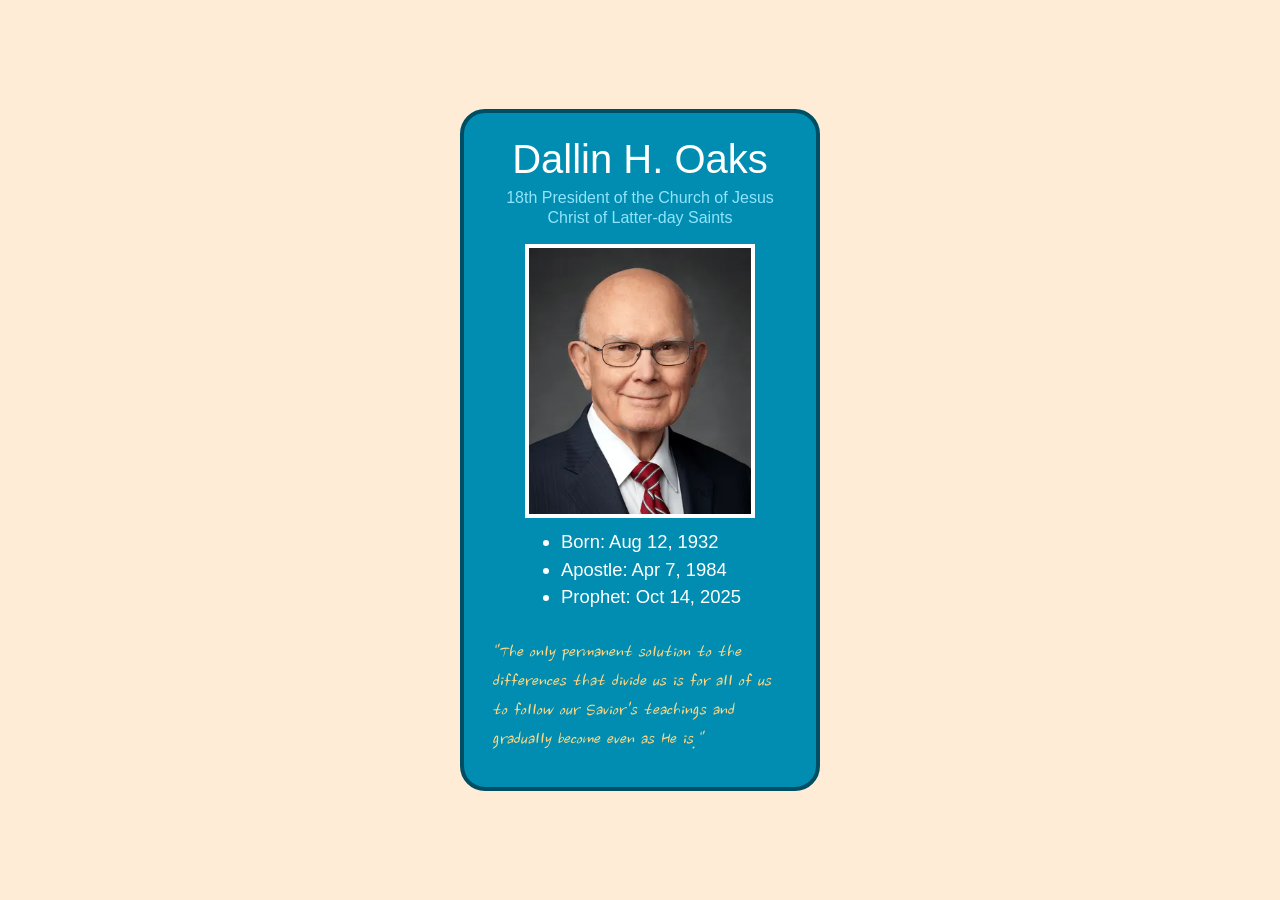
==== ice/prophet_cards/oaks.html @ 203eb7fe "Move site files to repo root" ====
<!DOCTYPE html>
<html lang="en">
<head>
    <meta charset="UTF-8">
    <meta name="viewport" content="width=device-width, initial-scale=1.0">
    <title>Dallin H. Oaks</title>
    <link rel="preconnect" href="https://fonts.googleapis.com">
    <link rel="preconnect" href="https://fonts.gstatic.com" crossorigin>
    <link href="https://fonts.googleapis.com/css2?family=Nanum+Brush+Script&display=swap" rel="stylesheet">
    <style>
        /* Insert styles here, this is called an internal stylesheet  */
        body {
            background: #FFECD7;
            margin: 0;
            min-height: 100vh;
            display: flex;
            align-items: center;
            justify-content: center;
            font-family: Helvetica, Arial, sans-serif;
        }
        
        h1 {
            color: #FFFFFE;
            margin: 0;
            font-family: Helvetica, Arial, sans-serif;
            font-size: 2.5rem;
            font-weight: normal;
        }
        
        ul {
            color: #FFFFFE;
            display: inline-block;
            margin: 0;
            padding-left: 1.2em;
            text-align: left;
            font-family: Helvetica, Arial, sans-serif;
            font-size: 1.15rem;
            line-height: 1.5;
        }
        
        .card {
            background: #008DB1;
            border: 4px solid #004E63;
            border-radius: 25px;
            box-sizing: border-box;
            width: 360px;
            max-width: calc(100% - 32px);
            margin: 24px 0;
            padding: 24px 28px 32px;
            text-align: center;
        }
        
        .subtitle {
            display: block;
            margin: 6px 0 16px;
            font-family: Helvetica, Arial, sans-serif;
            font-size: 1rem;
            line-height: 1.25;
            color: #91E4FB;
            text-decoration: none;
        }
        .subtitle:hover, .subtitle:focus-visible { 
            text-decoration: underline; 
        }
        
        .photo {
            display: block;
            width: 75%;
            height: auto;
            margin: 0 auto 10px;
            border: 4px solid #FFFFFF;
        }

        .quote {
            color: #FFD783;
            font-family: 'Brush Script MT', 'Nanum Brush Script', cursive;
            font-style: italic;
            font-size: 1.3rem;
            line-height: 1.4;
            text-align: left;
            margin: 28px 0 0;
        }
    </style>
</head>

<body>
    <!-- Insert HTML elements here -->
    <main class="card">
        <h1>Dallin H. Oaks</h1>
        <a class="subtitle" href="https://www.churchofjesuschrist.org" target="_blank" rel="noopener">
      18th President of the Church of Jesus Christ of Latter-day Saints
        </a>

    <img class="photo" alt="Portrait of Dallin H. Oaks" src="/images/oaks.webp">
    <ul>
      <li>Born: Aug 12, 1932</li>
      <li>Apostle: Apr 7, 1984</li>
      <li>Prophet: Oct 14, 2025</li>
    </ul>

    <p class="quote">"The only permanent solution to the differences that divide us is for all of us to follow our Savior's teachings and gradually become even as He is."</p>
  </main>
</body>
</html>
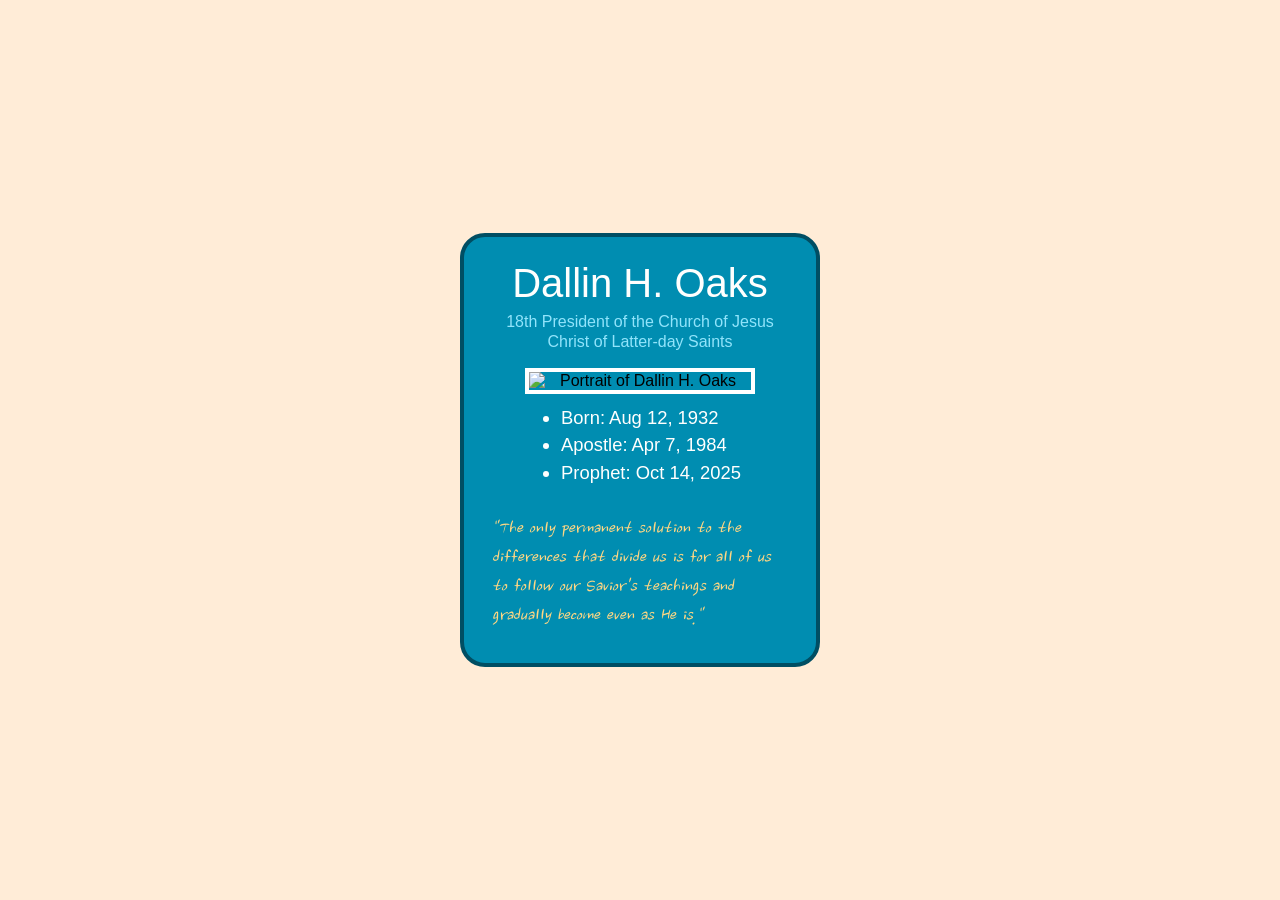
==== commit f146bcfd: "Corrected picture location" ====
--- a/ice/prophet_cards/oaks.html
+++ b/ice/prophet_cards/oaks.html
@@ -91,7 +91,7 @@
       18th President of the Church of Jesus Christ of Latter-day Saints
         </a>
 
-    <img class="photo" alt="Portrait of Dallin H. Oaks" src="/images/oaks.webp">
+    <img class="photo" alt="Portrait of Dallin H. Oaks" src="/oaks.webp">
     <ul>
       <li>Born: Aug 12, 1932</li>
       <li>Apostle: Apr 7, 1984</li>
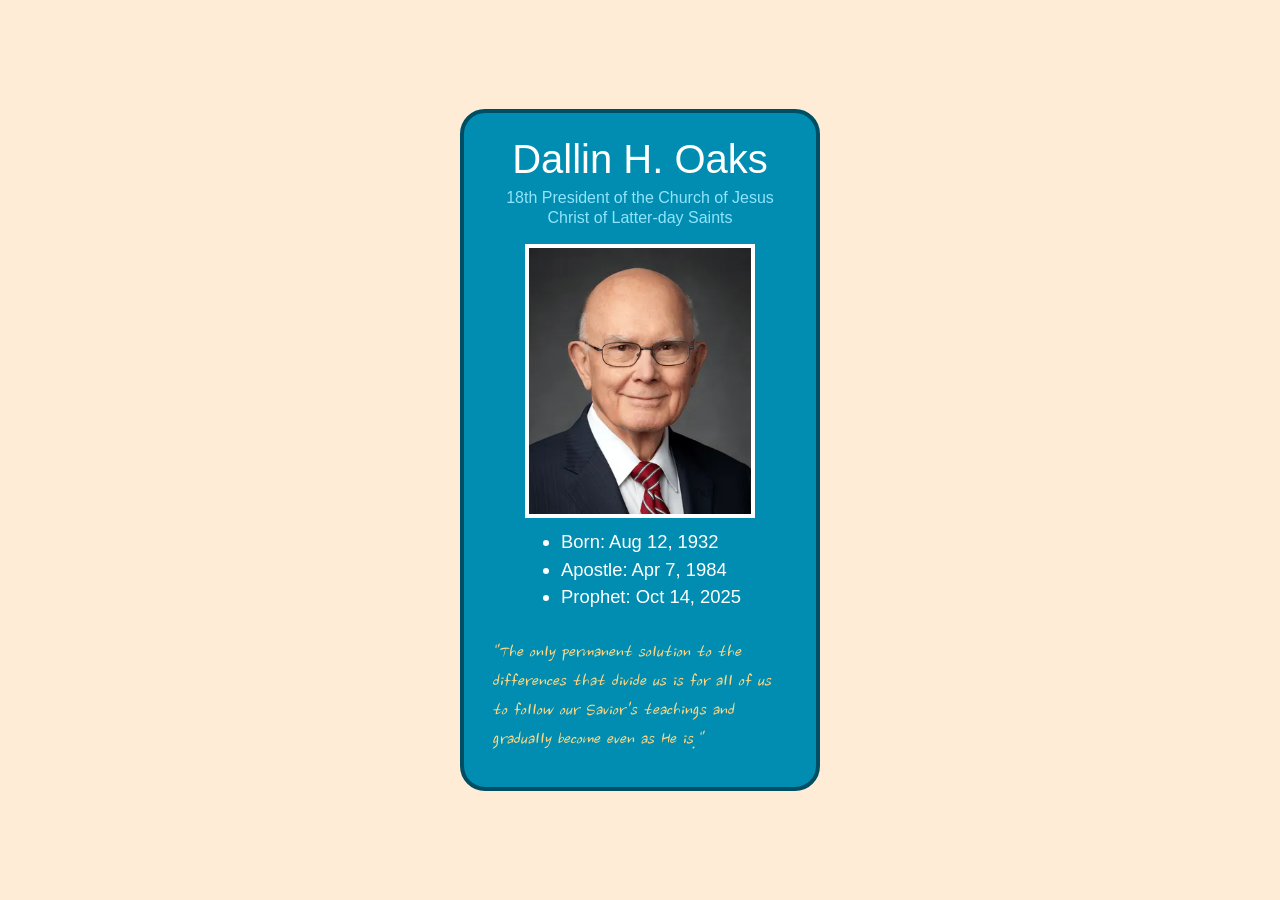
==== commit 3f2c4617: "updting location of prophet picture" ====
--- a/ice/prophet_cards/oaks.html
+++ b/ice/prophet_cards/oaks.html
@@ -91,7 +91,7 @@
       18th President of the Church of Jesus Christ of Latter-day Saints
         </a>
 
-    <img class="photo" alt="Portrait of Dallin H. Oaks" src="/oaks.webp">
+    <img class="photo" alt="Portrait of Dallin H. Oaks" src="./oaks.webp">
     <ul>
       <li>Born: Aug 12, 1932</li>
       <li>Apostle: Apr 7, 1984</li>
